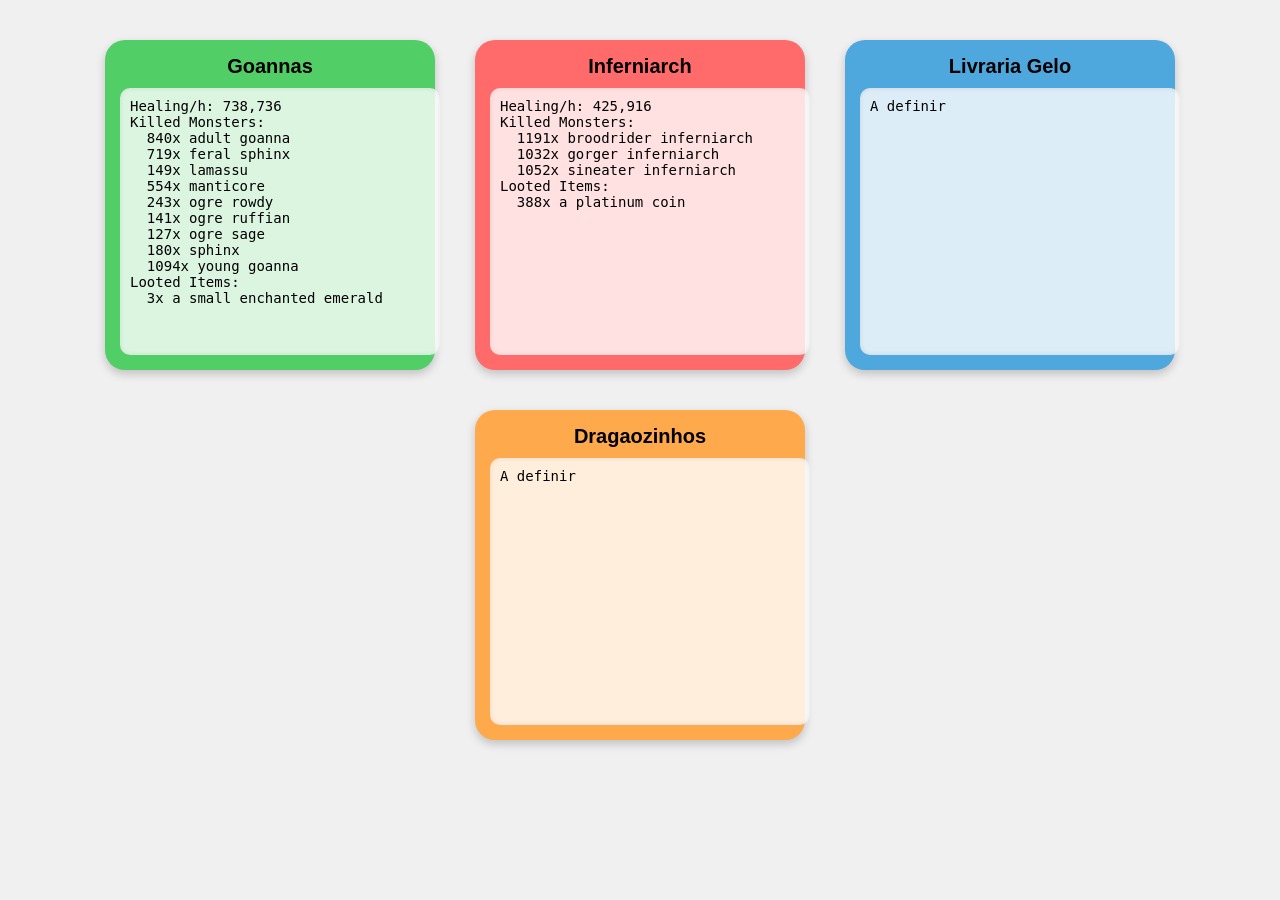
==== analyser.html @ 2f99ca81 "Add files via upload" ====
<!DOCTYPE html>
<html lang="pt-BR">
<head>
  <meta charset="UTF-8">
  <meta name="viewport" content="width=device-width, initial-scale=1.0">
  <title>Blocos com TextArea</title>
  <style>
    body {
      font-family: Arial, sans-serif;
      background-color: #f0f0f0;
      margin: 0;
      padding: 40px;
      display: flex;
      justify-content: center;
      align-items: center;
      flex-wrap: wrap;
      gap: 40px;
    }

    .bloco {
      width: 300px;
      height: 300px;
      border-radius: 20px;
      box-shadow: 0 4px 10px rgba(0, 0, 0, 0.2);
      padding: 15px;
      color: black;
      display: flex;
      flex-direction: column;
      justify-content: flex-start;
    }

    label {
      font-weight: bold;
      font-size: 20px;
      margin-bottom: 10px;
      text-align: center;
      display: block;
    }

    textarea {
      flex: 1;
      width: 100%;
      resize: none;
      border: none;
      border-radius: 10px;
      padding: 10px;
      font-size: 14px;
      background-color: rgba(255, 255, 255, 0.8);
      box-shadow: inset 0 0 5px rgba(0, 0, 0, 0.1);
    }

    .azul { background-color: #4ea8de; }
    .vermelho { background-color: #ff6b6b; }
    .verde { background-color: #51cf66; }
    .laranja { background-color: #ffa94d; }
  </style>
</head>
<body>

  <div class="bloco verde">
    <label>Goannas</label>
    <textarea readonly>
Healing/h: 738,736
Killed Monsters:
  840x adult goanna
  719x feral sphinx
  149x lamassu
  554x manticore
  243x ogre rowdy
  141x ogre ruffian
  127x ogre sage
  180x sphinx
  1094x young goanna
Looted Items:
  3x a small enchanted emerald
    </textarea>
  </div>

  <div class="bloco vermelho">
    <label>Inferniarch</label>
    <textarea readonly>
Healing/h: 425,916
Killed Monsters:
  1191x broodrider inferniarch
  1032x gorger inferniarch
  1052x sineater inferniarch
Looted Items:
  388x a platinum coin
    </textarea>
  </div>

  <div class="bloco azul">
    <label>Livraria Gelo</label>
    <textarea readonly>A definir</textarea>
  </div>

  <div class="bloco laranja">
    <label>Dragaozinhos</label>
    <textarea readonly>A definir</textarea>
  </div>

</body>
</html>
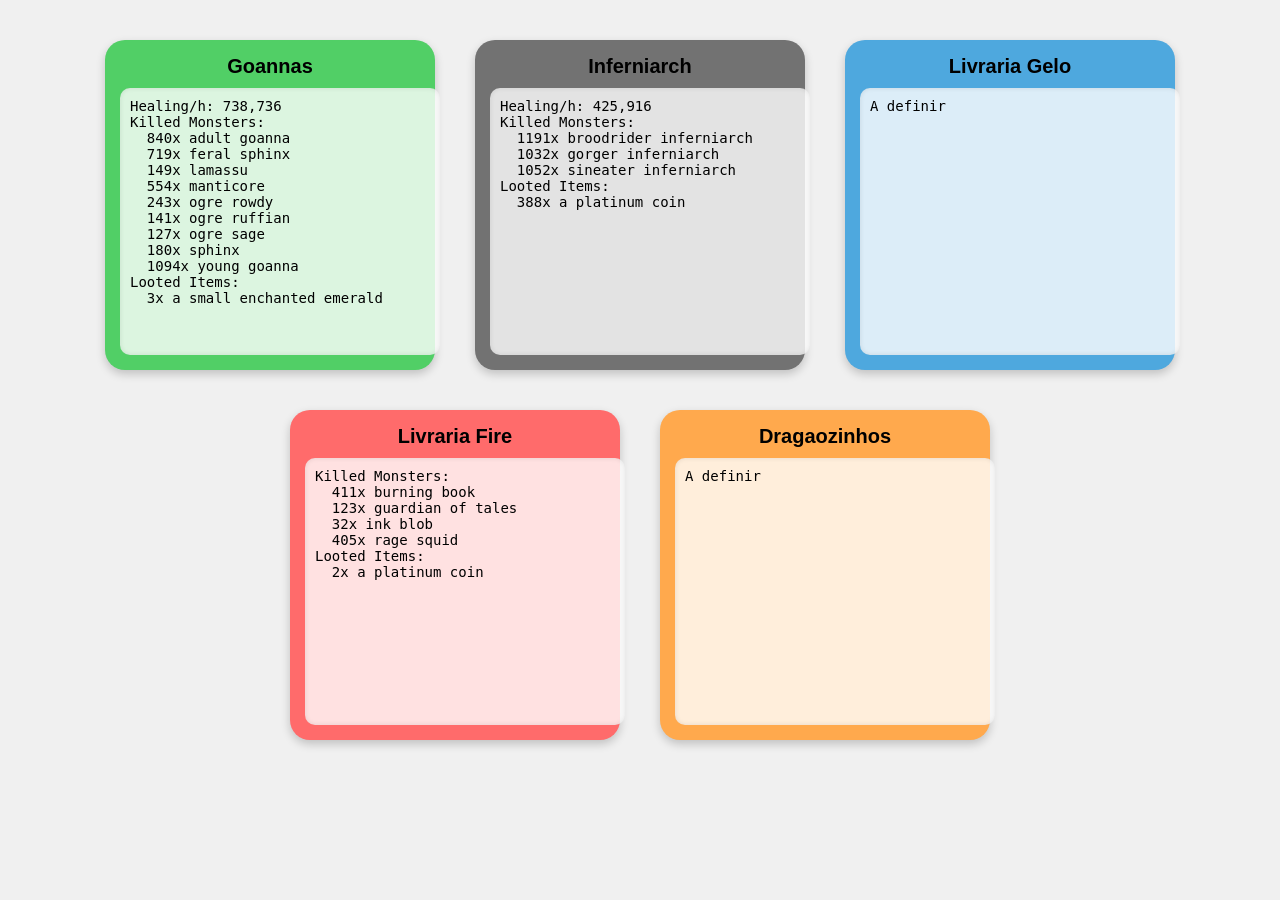
==== commit 83ce4f1c: "Add files via upload" ====
--- a/analyser.html
+++ b/analyser.html
@@ -53,6 +53,7 @@
     .vermelho { background-color: #ff6b6b; }
     .verde { background-color: #51cf66; }
     .laranja { background-color: #ffa94d; }
+    .preto { background-color: #727272;}
   </style>
 </head>
 <body>
@@ -76,7 +77,7 @@
     </textarea>
   </div>
 
-  <div class="bloco vermelho">
+  <div class="bloco preto">
     <label>Inferniarch</label>
     <textarea readonly>
 Healing/h: 425,916
@@ -94,6 +95,19 @@
     <textarea readonly>A definir</textarea>
   </div>
 
+  <div class="bloco vermelho">
+    <label>Livraria Fire</label>
+    <textarea readonly>
+Killed Monsters:
+  411x burning book
+  123x guardian of tales
+  32x ink blob
+  405x rage squid
+Looted Items:
+  2x a platinum coin
+    </textarea>
+  </div>
+
   <div class="bloco laranja">
     <label>Dragaozinhos</label>
     <textarea readonly>A definir</textarea>
